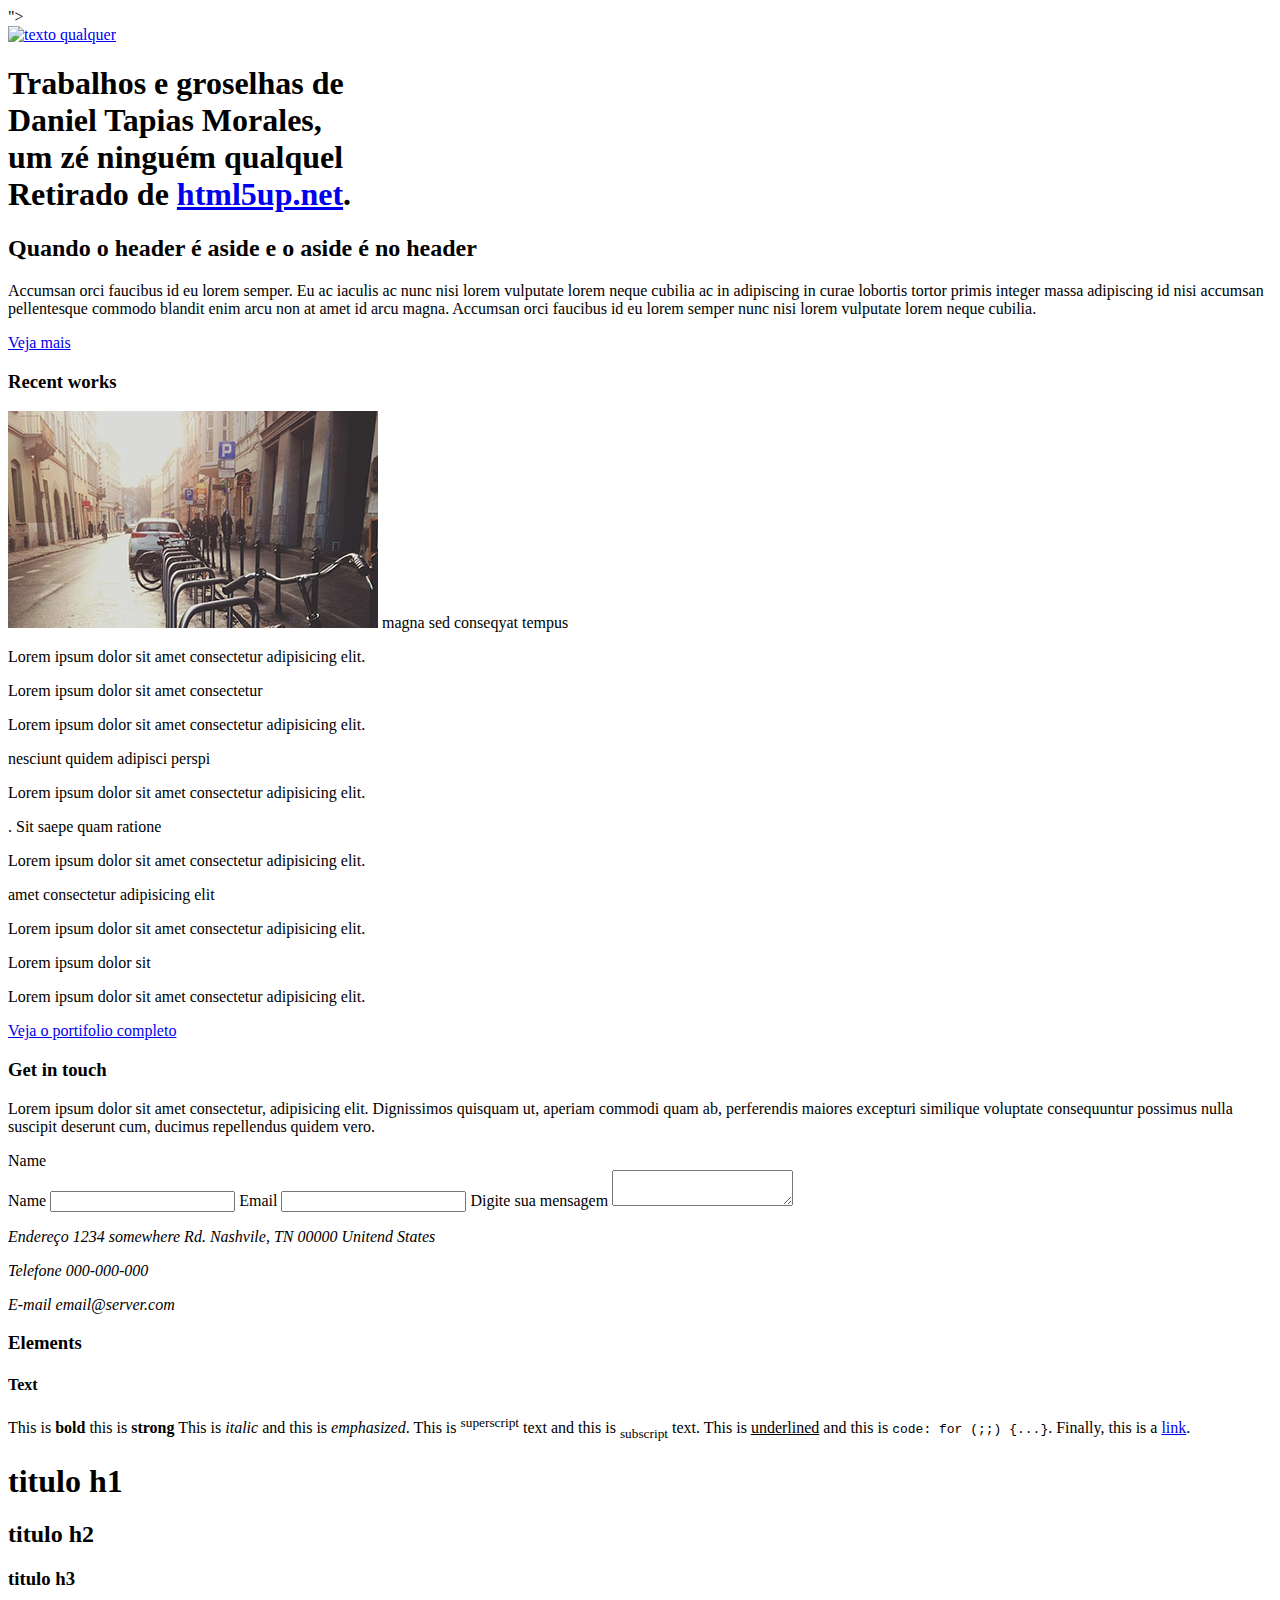
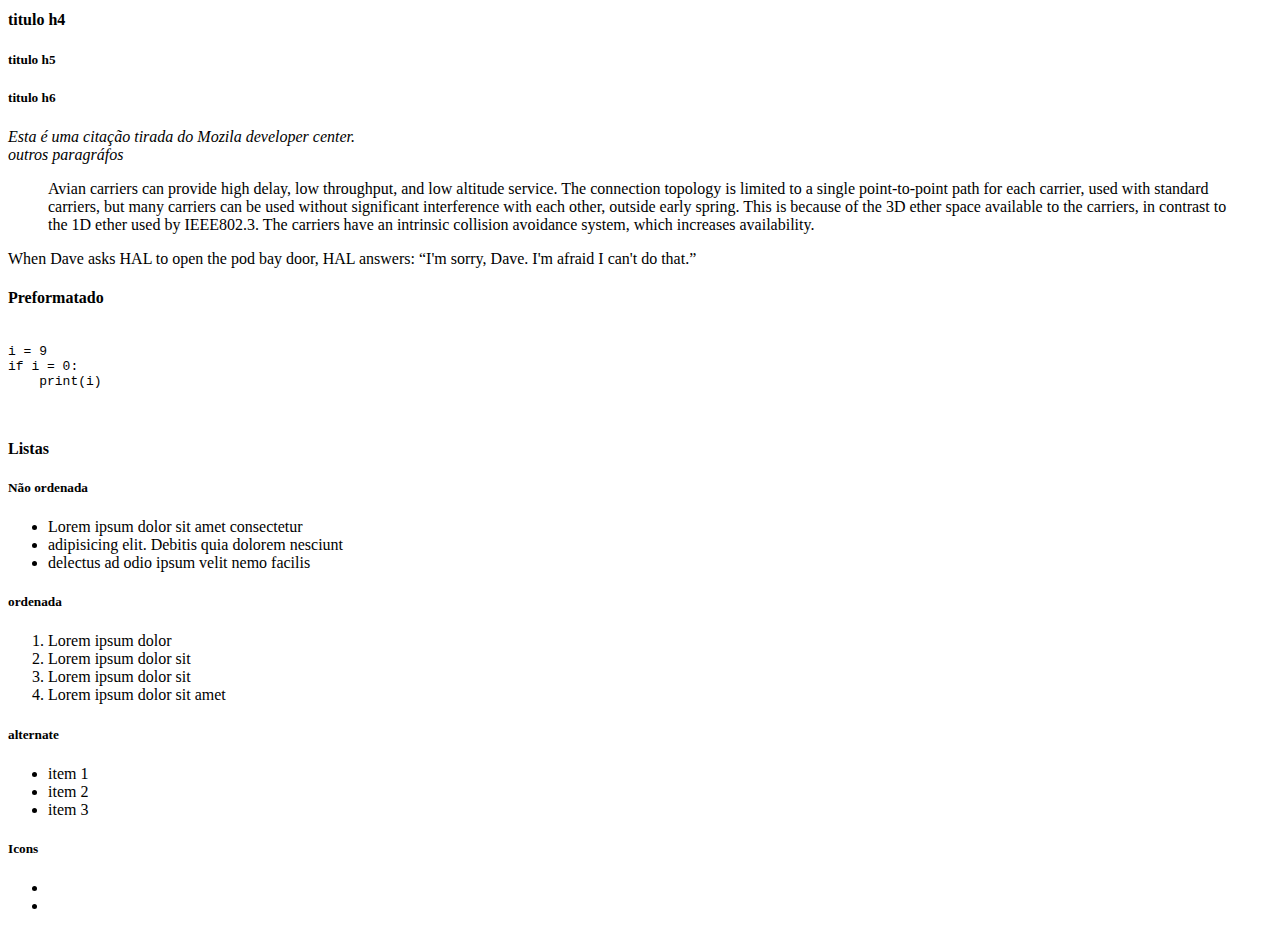
==== ProjetoStrata/index.html @ d5ec1f25 "✨ feat: Projeto Strata" ====
<!doctype html>
<!-- doctype informa ao agente de usuario a versão do html que deve ser renderizada-->
<html lang="pt-br">
    <head>
        <title> Projeto Strata </title>
        <meta charset="utf-8">
        <meta name="author" content="Daniel">
        <meta name="description" content="descrição bacanuda">
        <meta name="keywords" content="html5, tecnologia">
        
        <link rel="stylesheet" href="css/estilo.css">
        <link rel="stylesheet" href="https://cdnjs.cloudflare.com/ajax/libs/font-awesome/6.2.1/css/all.min.css" integrity="sha512-MV7K8+y+gLIBoVD59lQIYicR65iaqukzvf/nwasF0nqhPay5w/9lJmVM2hMDcnK1OnMGCdVK+iQrJ7lzPJQd1w==" crossorigin="anonymous" referrerpolicy="no-referrer" />">
    </head>
    <body>
        
        <header class="main-header">
            <a href="index.html" class="main-header-link">
                <img src="#" alt="texto qualquer">
            </a>
            <h1>
                Trabalhos e groselhas de <br>
                <strong>Daniel Tapias Morales</strong>,<br> 
                um zé ninguém qualquel<br>
                Retirado de <a href="http://html5up.net">html5up.net</a>.
            </h1>            
        </header>
        
        <main class=main-content>
            
            <section class="main-content-section">

                <h2>Quando o header é aside e o aside é no header</h2>
                <p>Accumsan orci faucibus id eu lorem semper. Eu ac iaculis ac nunc nisi lorem vulputate lorem neque cubilia ac in adipiscing in curae lobortis tortor primis integer massa adipiscing id nisi accumsan pellentesque commodo blandit enim arcu non at amet id arcu magna. Accumsan orci faucibus id eu lorem semper nunc nisi lorem vulputate lorem neque cubilia.</p>
                
                <a href="#" title="Veja mais" class="button-default">Veja mais</a>
                
            </section>

            <section class="main-content-section">

                <h3>Recent works</h3>
                <article class="card">
                    <a src="images/fulls/01.jpg" alt="">
                        <img src="images/thumbs/01.jpg" alt="">
                    </a>
                    <head>magna sed conseqyat tempus</head>
                    <p>Lorem ipsum dolor sit amet consectetur adipisicing elit.</p>
                </article>
                <article class="card">
                    <a src="images/fulls/02.jpg" alt="">
                        <a src="images/fulls/02.jpg" alt=""></a>
                    </a>
                    <head>Lorem ipsum dolor sit amet consectetur</head>
                    <p>Lorem ipsum dolor sit amet consectetur adipisicing elit.</p>
                </article>
                <article class="card">
                    <a src="images/fulls/03.jpg" alt="">
                        <a src="images/fulls/03.jpg" alt=""></a>
                    </a>
                    <head>nesciunt quidem adipisci perspi</head>
                    <p>Lorem ipsum dolor sit amet consectetur adipisicing elit.</p>
                </article>
                <article class="card">
                    <a src="images/fulls/04.jpg" alt="">
                        <a src="images/fulls/04.jpg" alt=""></a>
                    </a>
                    <head>. Sit saepe quam ratione </head>
                    <p>Lorem ipsum dolor sit amet consectetur adipisicing elit.</p>
                </article>
                <article class="card">
                    <a src="images/fulls/05.jpg" alt="">
                        <a src="images/fulls/05.jpg" alt=""></a>
                    </a>
                    <head>amet consectetur adipisicing elit</head>
                    <p>Lorem ipsum dolor sit amet consectetur adipisicing elit.</p>
                </article>
                <article class="card">
                    <a src="images/fulls/06.jpg" alt="">
                        <a src="images/fulls/06.jpg" alt=""></a>
                    </a>
                    <head>Lorem ipsum dolor sit</head>
                    <p>Lorem ipsum dolor sit amet consectetur adipisicing elit.</p>
                </article>

                <a href="#" title="Veja mais" class="button-default">Veja o portifolio completo</a>

            </section>
            <section class="main-content-section">
                <h3>Get in touch</h3>
                <p>Lorem ipsum dolor sit amet consectetur, adipisicing elit. 
                    Dignissimos quisquam ut, aperiam commodi quam ab, perferendis maiores 
                    excepturi similique voluptate consequuntur possimus nulla suscipit deserunt cum, 
                    ducimus repellendus quidem vero.
                </p>
                <form action="#" method="post">Name</form>
                <label for="name">Name</label>
                <input type="text" name="Nome" id="nome">

                <label for="email">Email</label>
                <input type="email" name="email" id="email">

                <label for="mensagem">Digite sua mensagem</label>
                <textarea name="mensagem" id="mensagem"></textarea>

                <address>
                    <p>
                        <span>Endereço</span>
                        1234 somewhere Rd. Nashvile, TN 00000 Unitend States
                    </p>
                    <p>
                        <span>Telefone</span>
                        000-000-000
                    </p>
                    <p>
                        <span>E-mail</span>
                        email@server.com
                    </p>
                </address>
            </section>
            
            <section class="main-content-section">
                <h3>Elements</h3>

                <h4>Text</h4>
                <p>This is <b>bold</b> this is <strong>strong</strong> This is <i>italic</i> and this is <em>emphasized</em>. 
                    This is <sup>superscript</sup> text and this is <sub>subscript</sub> text. This is <u>underlined</u> and this is <code>code: for (;;) {...}</code>. Finally, this is a <a href="#">link</a>.
                </p>
                
                <h1>titulo h1</h1>
                <h2>titulo h2</h2>
                <h3>titulo h3</h3>
                <h4>titulo h4</h4>
                <h5>titulo h5</h5>
                <h5>titulo h6</h5>
                <cite>Esta é uma citação tirada do Mozila developer center. <br>outros paragráfos</cite>

                <blockquote cite="https://datatracker.ietf.org/doc/html/rfc1149">
                    <p>
                      Avian carriers can provide high delay, low throughput, and low altitude
                      service. The connection topology is limited to a single point-to-point path
                      for each carrier, used with standard carriers, but many carriers can be used
                      without significant interference with each other, outside early spring.
                      This is because of the 3D ether space available to the carriers, in contrast
                      to the 1D ether used by IEEE802.3. The carriers have an intrinsic collision
                      avoidance system, which increases availability.
                    </p>
                </blockquote>

                <p>When Dave asks HAL to open the pod bay door, HAL answers: <q cite="https://www.imdb.com/title/tt0062622/quotes/qt0396921">I'm sorry, Dave. I'm afraid I can't do that.</q></p>
                <h4>Preformatado</h4>
                <pre>
                    <code>
i = 9
if i = 0:
    print(i)
                    </code>
                </pre>
                <h4>Listas</h4>
                <h5>Não ordenada</h5>
                <ul>
                    <li>Lorem ipsum dolor sit amet consectetur</li>
                    <li>adipisicing elit. Debitis quia dolorem nesciunt</li>
                    <li>delectus ad odio ipsum velit nemo facilis</li>
                </ul>
                <h5>ordenada</h5>
                <ol>
                    <li>Lorem ipsum dolor</li>
                    <li>Lorem ipsum dolor sit</li>
                    <li>Lorem ipsum dolor sit</li>
                    <li>Lorem ipsum dolor sit amet</li>
                </ol>
                <h5>alternate</h5>
                <ul class="ul-alternate">
                    <li>item 1</li>
                    <li>item 2</li>
                    <li>item 3</li>
                </ul>
                <h5>Icons</h5>
                <ul>
                    <li><i class="fa-brands fa-twitter"></i></li>
                    <li><i class="fa-brands fa-square-facebook"></i></li>
                </ul>

            </section>
        </main>
        <footer class="main-footer"></footer>
        
    </body>
</html>
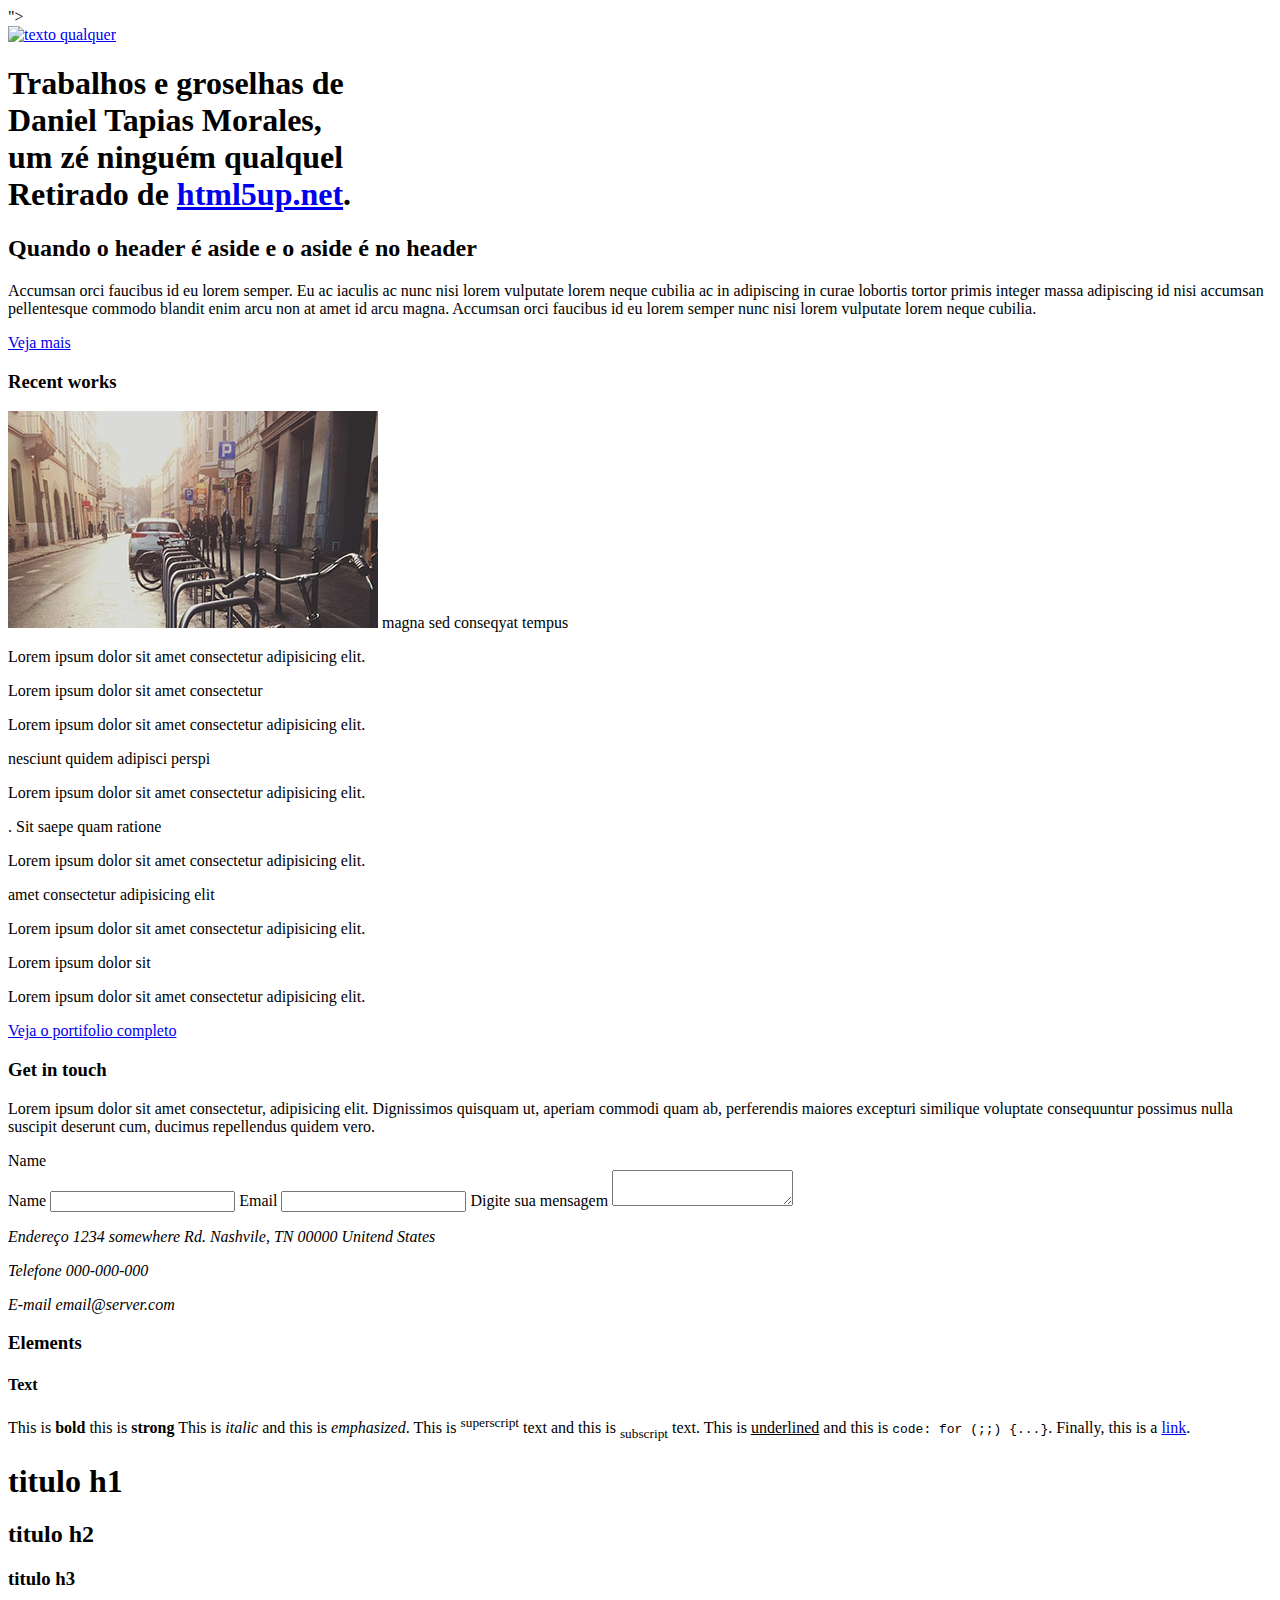
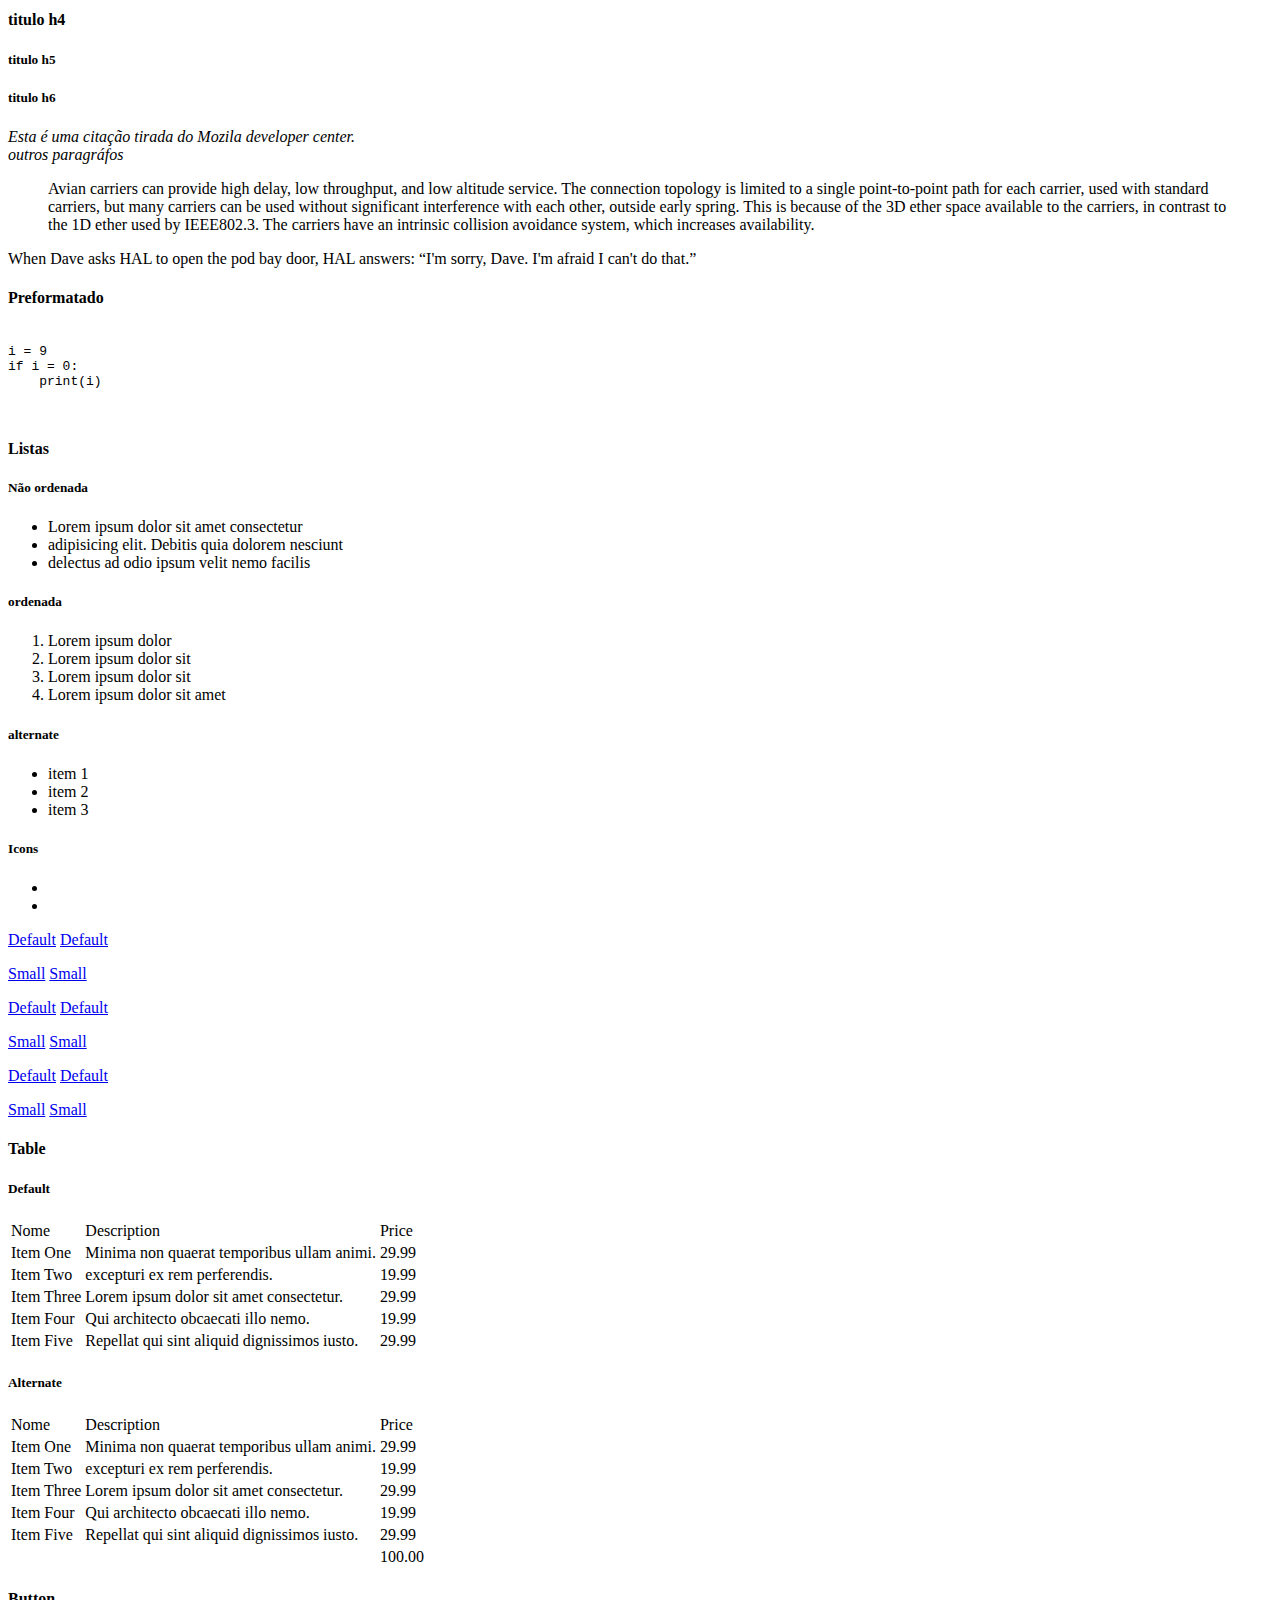
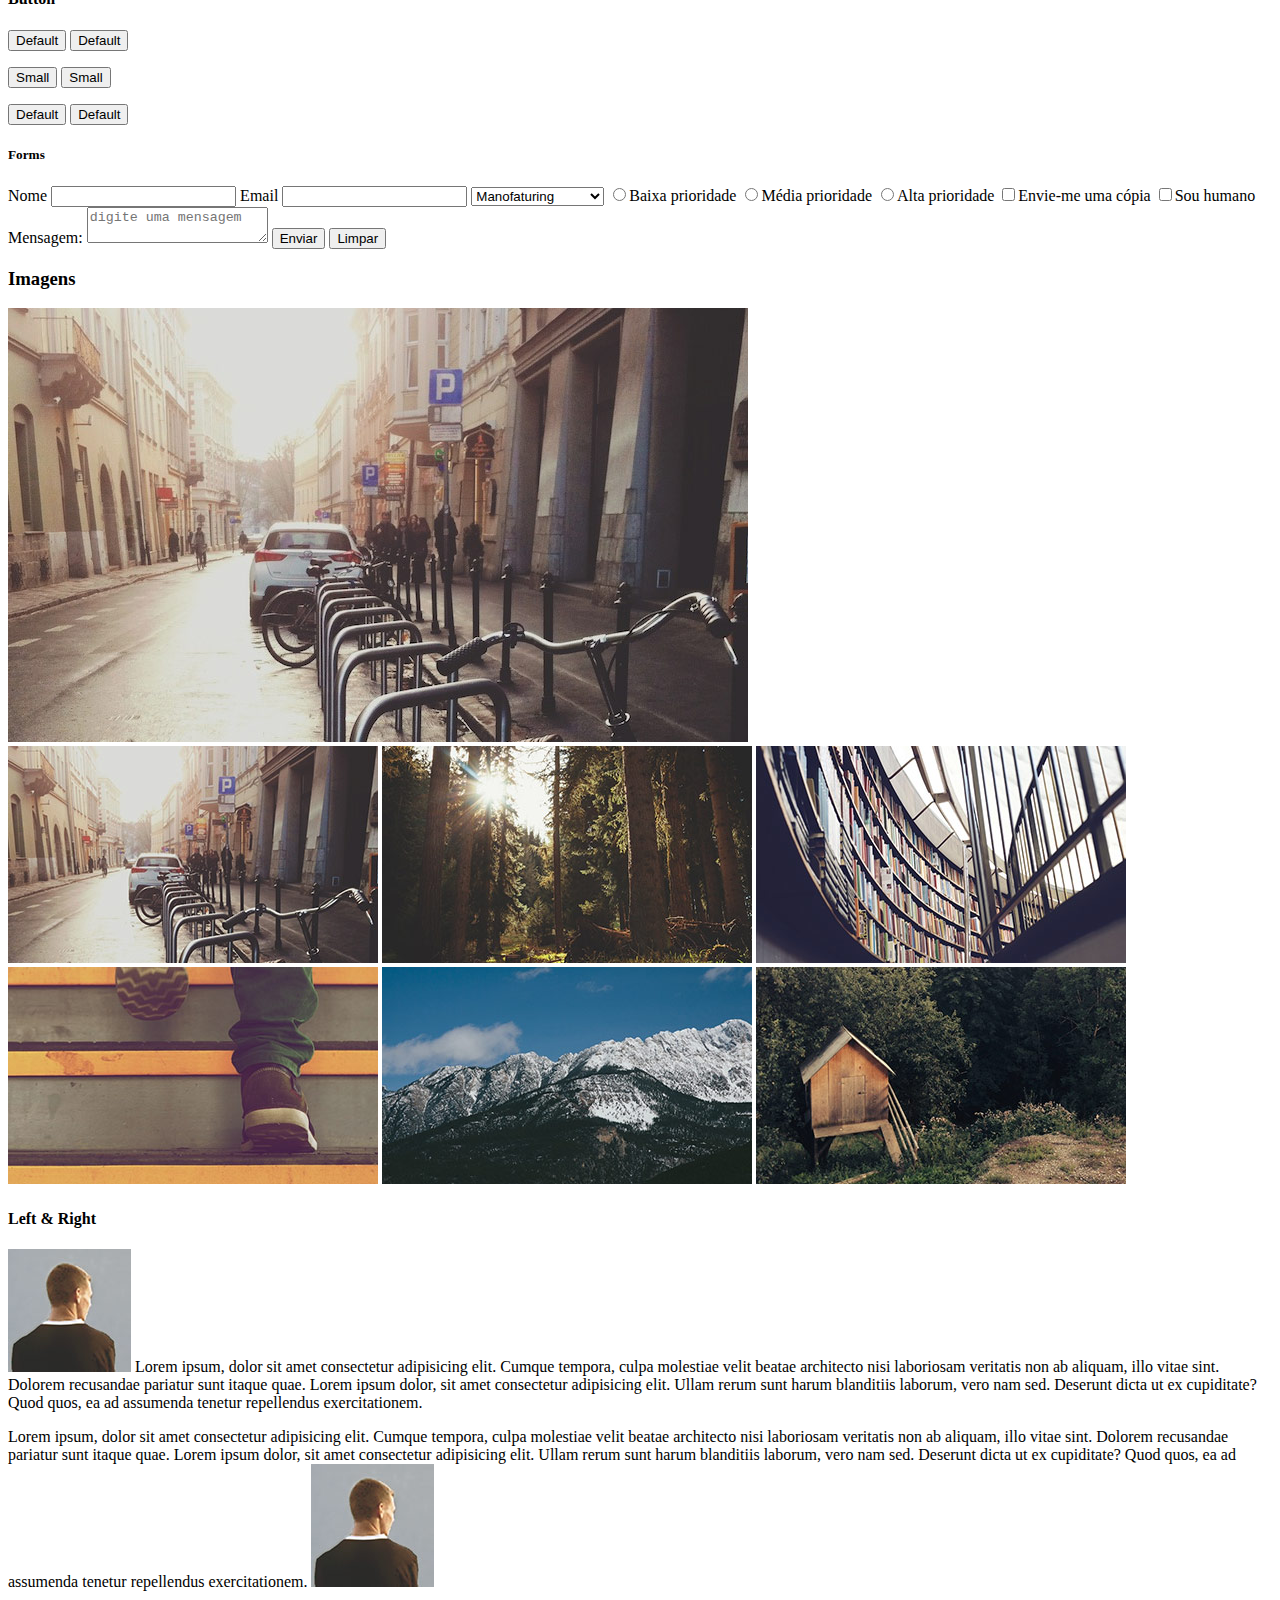
==== commit 2f6bbe39: "✨ feat: Html" ====
--- a/ProjetoStrata/index.html
+++ b/ProjetoStrata/index.html
@@ -181,6 +181,176 @@
                     <li><i class="fa-brands fa-square-facebook"></i></li>
                 </ul>
 
+                <p>
+                    <a href="#" class="button-default">Default</a>
+                    <a href="#" class="button-default button-default-stroke">Default</a>
+                </p>
+                <p>
+                    <a href="#" class="button-default button-default-small">Small</a>
+                    <a href="#" class="button-default button-default-stroke button-default-small">Small</a>
+                </p>
+                <p>
+                    <a href="#" class="button-default">Default</a>
+                    <a href="#" class="button-default button-default-stroke">Default</a>
+                </p>
+                <p>
+                    <a href="#" class="button-default button-default-small">Small</a>
+                    <a href="#" class="button-default button-default-stroke button-default-small">Small</a>
+                </p>
+                <p>
+                    <a href="#" class="button-default button-default-full">Default</a>
+                    <a href="#" class="button-default button-default-full button-default-stroke">Default</a>
+                </p>
+                <p>
+                    <a href="#" class="button-default button-default-small button-default-full">Small</a>
+                    <a href="#" class="button-default button-default-stroke button-default-small button-default-full">Small</a>
+                </p>
+                <h4>Table</h4>
+                <h5>Default</h5>
+                <table class="table">
+                    <thead>
+                        <tr>
+                            <td>Nome</td>
+                            <td>Description</td>
+                            <td>Price</td>
+                        </tr>
+                    </thead>
+                    <tbody>
+                        <tr>
+                            <td>Item One</td>
+                            <td>Minima non quaerat temporibus ullam animi.</td>
+                            <td>29.99</td>
+                        </tr>
+                        <tr>
+                            <td>Item Two</td>
+                            <td>excepturi ex rem perferendis.</td>
+                            <td>19.99</td>
+                        </tr>
+                        <tr>
+                            <td>Item Three</td>
+                            <td>Lorem ipsum dolor sit amet consectetur.</td>
+                            <td>29.99</td>
+                        </tr>
+                        <tr>
+                            <td>Item Four</td>
+                            <td>Qui architecto obcaecati illo nemo.</td>
+                            <td>19.99</td>
+                        </tr>
+                        <tr>
+                            <td>Item Five</td>
+                            <td>Repellat qui sint aliquid dignissimos iusto.</td>
+                            <td>29.99</td>
+                        </tr>
+                    </tbody>
+                </table>
+                <h5>Alternate</h5>
+                <table class="table-alternate">
+                    <thead>
+                        <tr>
+                            <td>Nome</td>
+                            <td>Description</td>
+                            <td>Price</td>
+                        </tr>
+                    </thead>
+                    <tbody>
+                        <tr>
+                            <td>Item One</td>
+                            <td>Minima non quaerat temporibus ullam animi.</td>
+                            <td>29.99</td>
+                        </tr>
+                        <tr>
+                            <td>Item Two</td>
+                            <td>excepturi ex rem perferendis.</td>
+                            <td>19.99</td>
+                        </tr>
+                        <tr>
+                            <td>Item Three</td>
+                            <td>Lorem ipsum dolor sit amet consectetur.</td>
+                            <td>29.99</td>
+                        </tr>
+                        <tr>
+                            <td>Item Four</td>
+                            <td>Qui architecto obcaecati illo nemo.</td>
+                            <td>19.99</td>
+                        </tr>
+                        <tr>
+                            <td>Item Five</td>
+                            <td>Repellat qui sint aliquid dignissimos iusto.</td>
+                            <td>29.99</td>
+                        </tr>
+                    </tbody>
+                    <tfoot>
+                        <tr>
+                            <td colspan="2"></td>
+                            <td>100.00</td>
+                        </tr>
+                    </tfoot>
+                </table>
+                <h4>Button</h4>
+                <p>
+                    <button class="button-default button-default-full">Default</button>
+                    <button class="button-default button-default-full button-default-stroke">Default</button>
+                </p>
+                <p>
+                    <button class="button-default button-default-small button-default-full">Small</button>
+                    <button class="button-default button-default-stroke button-default-small button-default-full">Small</button>
+                </p>
+                <p>
+                    <button class="button-default">Default</button>
+                    <button class="button-default button-default-stroke">Default</button>
+                </p>
+                <h5>Forms</h5>
+                <form action="post">
+                    <label for="name">Nome</label>
+                    <input type="name">
+                    <label for="email">Email</label>
+                    <input type="email">
+                    
+                    <select>
+                        <option value="0">Manofaturing</option>
+                        <option value="1">Shipping</option>
+                        <option value="2">Administration</option>
+                        <option value="3">Human Resourses</option>
+                    </select>
+
+                    <label><input type="radio" value="baixa" name="prioridade">Baixa prioridade</label>
+                    <label><input type="radio" value="media" name="prioridade">Média prioridade</label>
+                    <label><input type="radio" value="Alta" name="prioridade">Alta prioridade</label>
+                    <label><input type="checkbox" name="copy" value="1">Envie-me uma cópia</label>
+                    <label><input type="checkbox" name="human" value="1">Sou humano</label>
+
+                    <label for="msg">Mensagem:</label>
+                    <textarea placeholder="digite uma mensagem" id="mensagem"></textarea>
+                    <input type="submit" class="button-default" value="Enviar">
+                    <input type="reset" class="button-default-stroke" value="Limpar">
+
+                </form>
+            </section>
+            <section class="main-content-selection">
+                <h3>Imagens</h3>
+                <div class="gallery-img">
+                    <img src="assets/images/fulls/01.jpg" alt="">
+                </div>
+                <div class="gallery-thumb">
+                    <img src="assets/images/thumbs/01.jpg" alt="">
+                    <img src="assets/images/thumbs/02.jpg" alt="">
+                    <img src="assets/images/thumbs/03.jpg" alt="">
+                    <img src="assets/images/thumbs/04.jpg" alt="">
+                    <img src="assets/images/thumbs/05.jpg" alt="">
+                    <img src="assets/images/thumbs/06.jpg" alt="">
+                    <img src="assets/images/thumbs/07.jpg" alt="">
+                    <img src="assets/images/thumbs/08.jpg" alt="">
+                    <img src="assets/images/thumbs/09.jpg" alt="">
+
+                </div>
+                <h4>Left &amp; Right</h4>
+                <p>
+                    <img class="img-left" src="assets/images/avatar.jpg" alt="">
+                    Lorem ipsum, dolor sit amet consectetur adipisicing elit. Cumque tempora, culpa molestiae velit beatae architecto nisi laboriosam veritatis non ab aliquam, illo vitae sint. Dolorem recusandae pariatur sunt itaque quae. Lorem ipsum dolor, sit amet consectetur adipisicing elit. Ullam rerum sunt harum blanditiis laborum, vero nam sed. Deserunt dicta ut ex cupiditate? Quod quos, ea ad assumenda tenetur repellendus exercitationem.</p>
+                <p> Lorem ipsum, dolor sit amet consectetur adipisicing elit. Cumque tempora, culpa molestiae velit beatae architecto nisi laboriosam veritatis non ab aliquam, illo vitae sint. Dolorem recusandae pariatur sunt itaque quae. Lorem ipsum dolor, sit amet consectetur adipisicing elit. Ullam rerum sunt harum blanditiis laborum, vero nam sed. Deserunt dicta ut ex cupiditate? Quod quos, ea ad assumenda tenetur repellendus exercitationem.
+                    <img class="img-right" src="assets/images/avatar.jpg" alt="">
+                </p>
+                
             </section>
         </main>
         <footer class="main-footer"></footer>
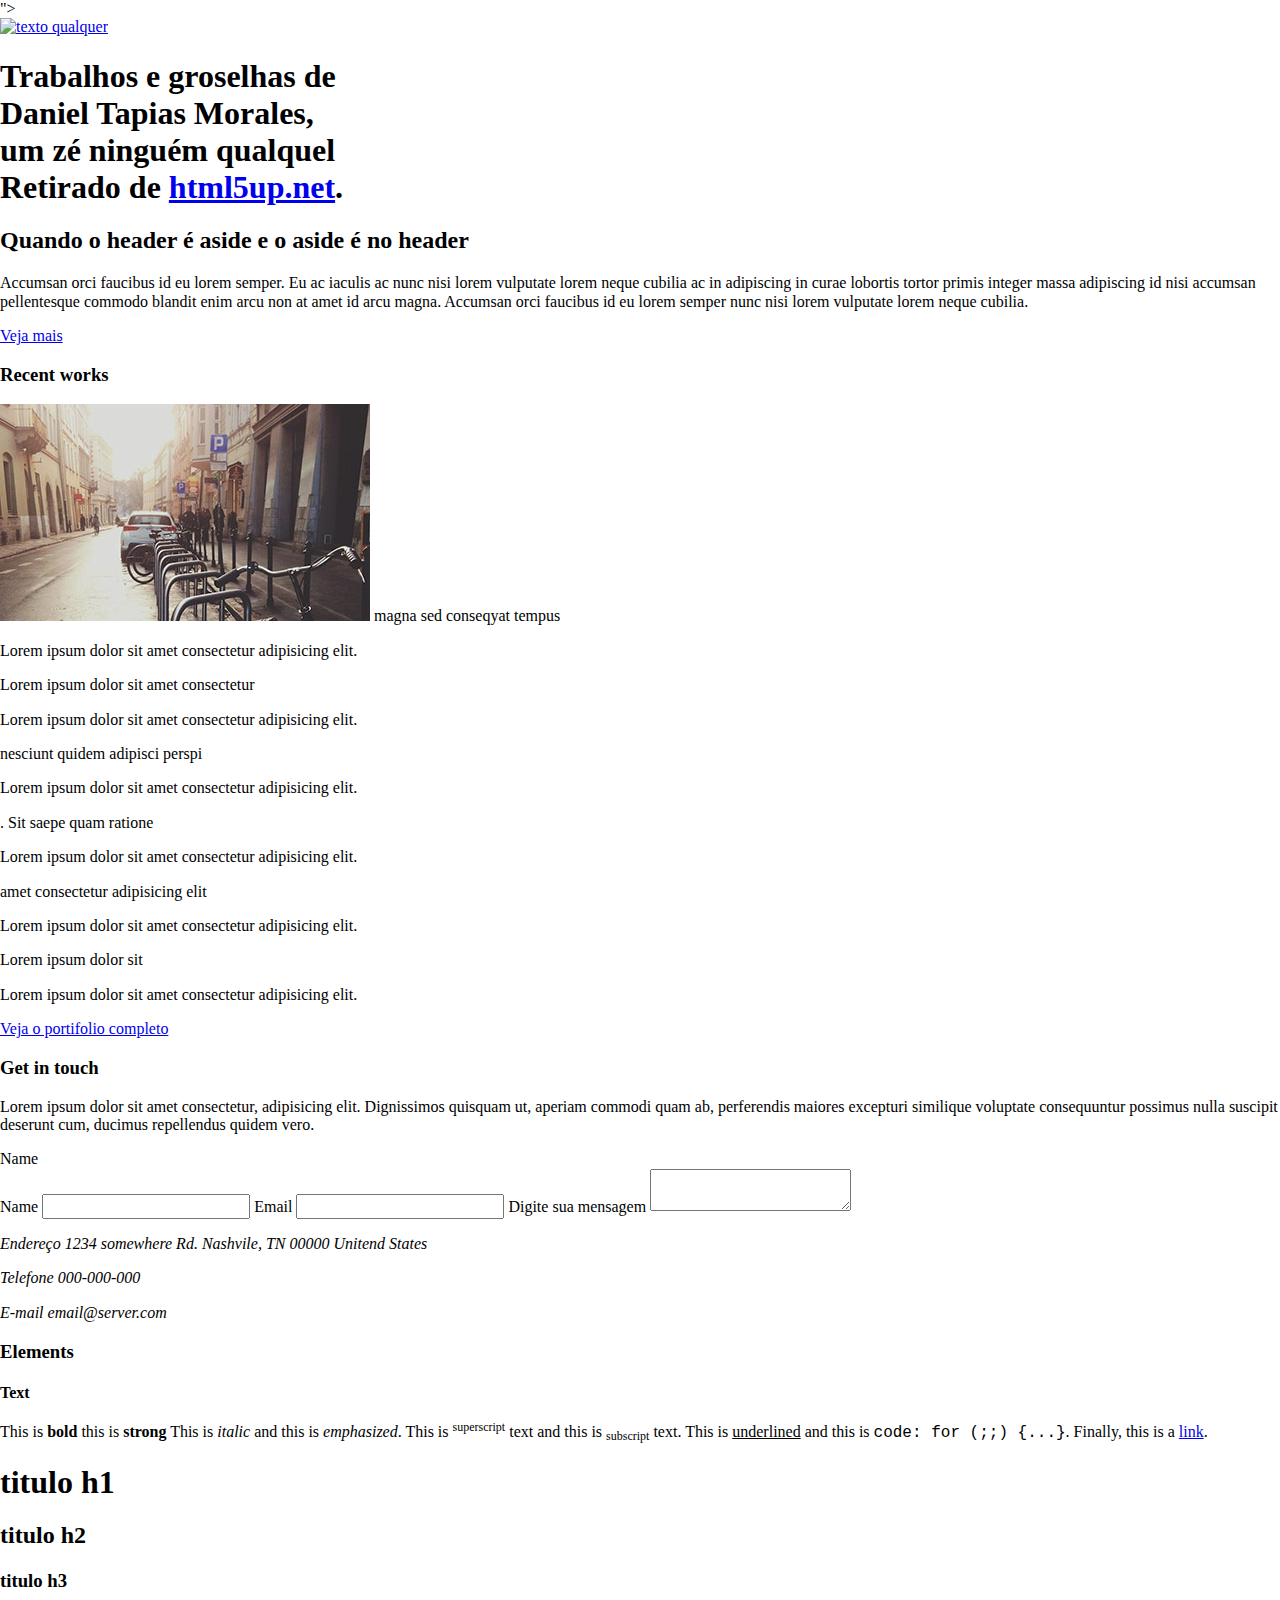
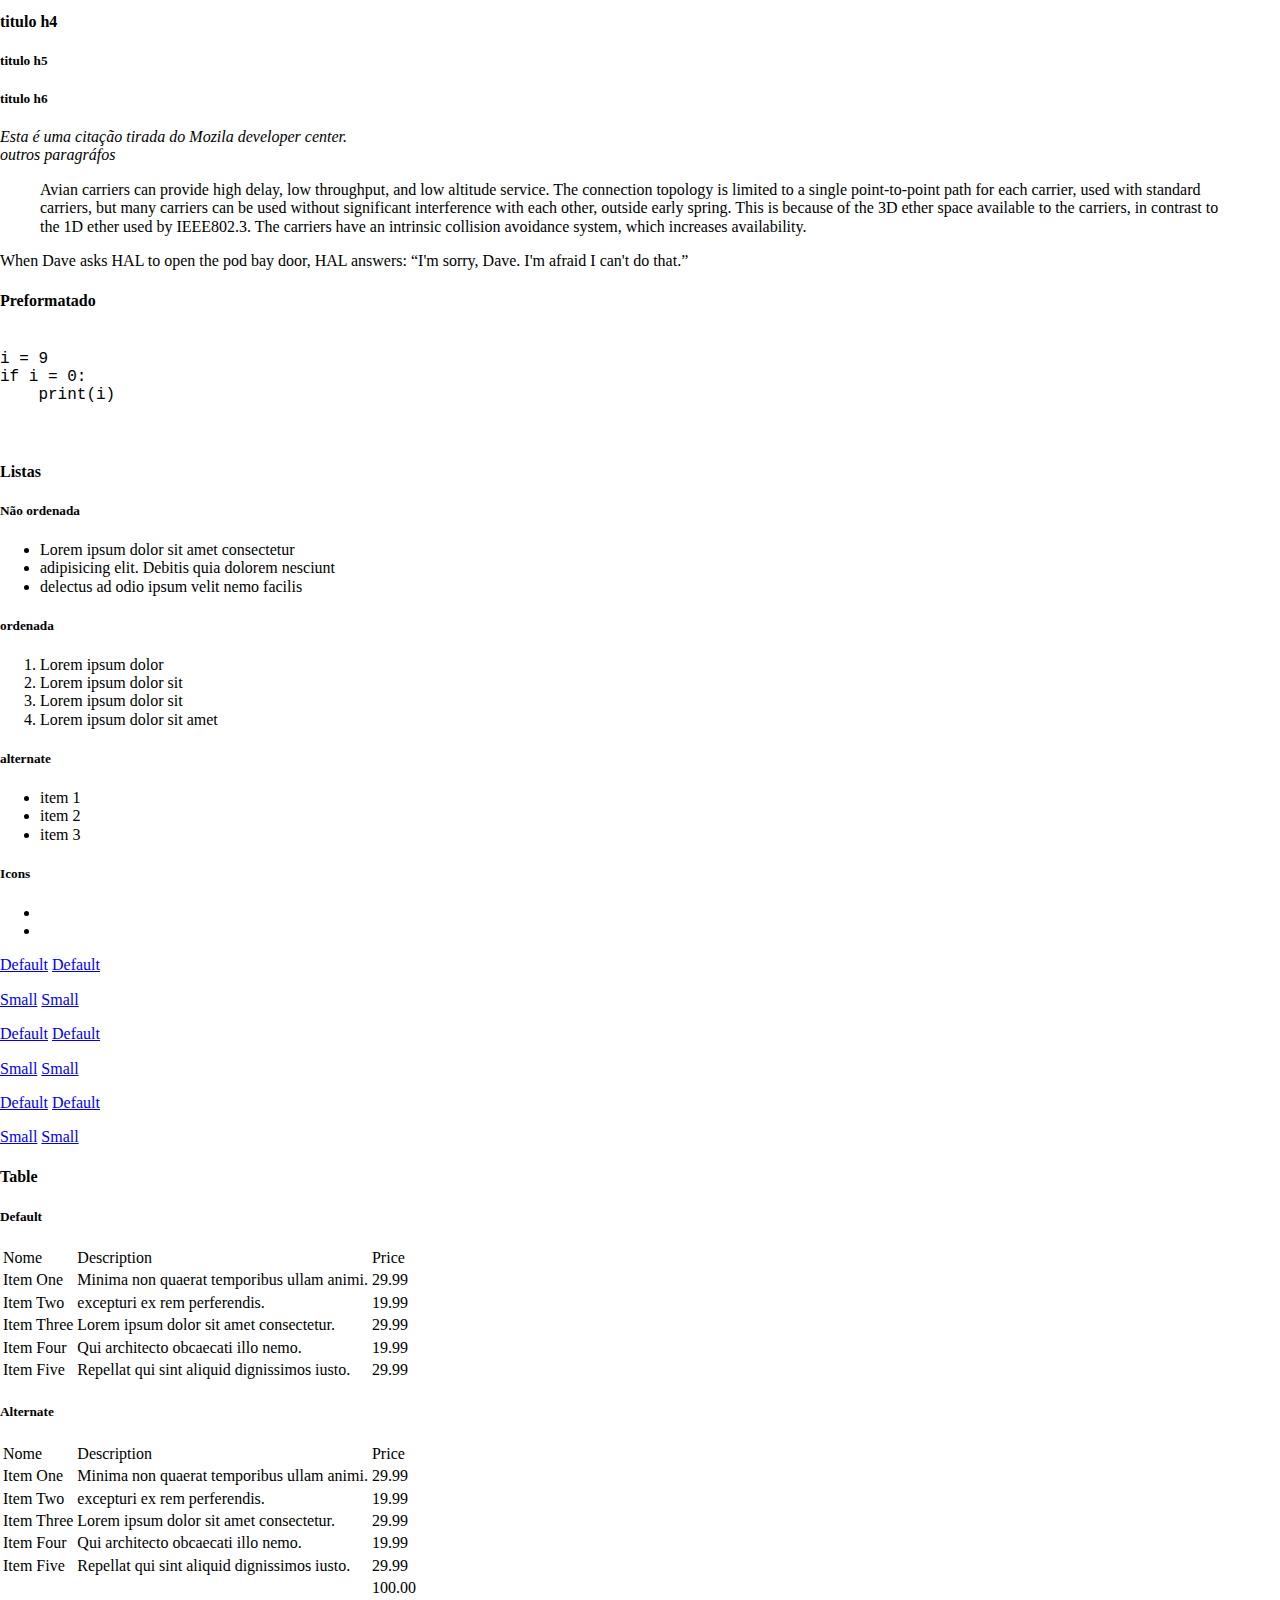
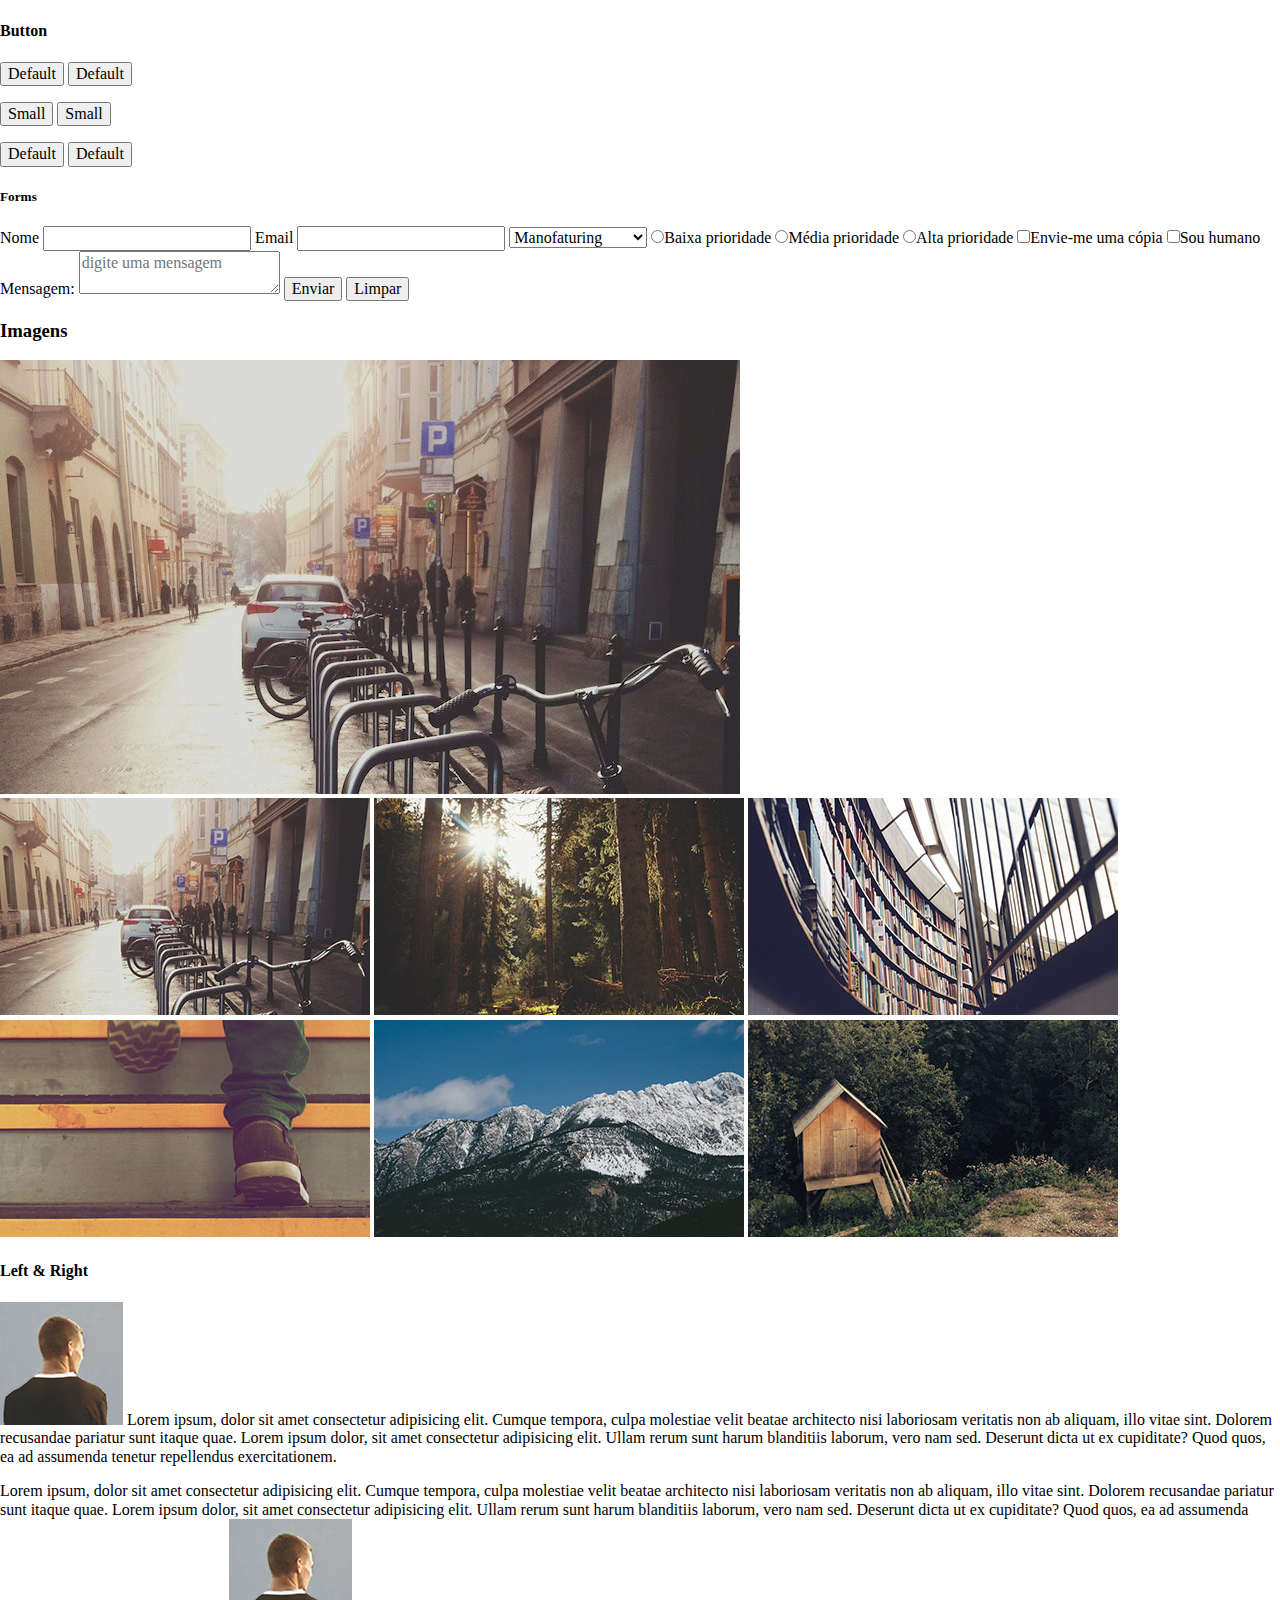
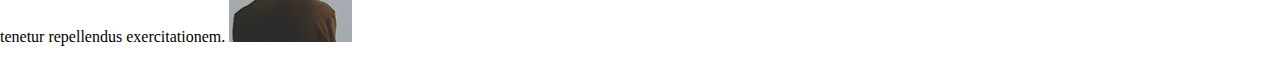
==== commit ce3362a2: "💄 feat: Normalizando formatação padrão entre navegadores" ====
--- a/ProjetoStrata/index.html
+++ b/ProjetoStrata/index.html
@@ -7,7 +7,7 @@
         <meta name="author" content="Daniel">
         <meta name="description" content="descrição bacanuda">
         <meta name="keywords" content="html5, tecnologia">
-        
+        <link rel="stylesheet" href="assets/css/normalize.css">
         <link rel="stylesheet" href="css/estilo.css">
         <link rel="stylesheet" href="https://cdnjs.cloudflare.com/ajax/libs/font-awesome/6.2.1/css/all.min.css" integrity="sha512-MV7K8+y+gLIBoVD59lQIYicR65iaqukzvf/nwasF0nqhPay5w/9lJmVM2hMDcnK1OnMGCdVK+iQrJ7lzPJQd1w==" crossorigin="anonymous" referrerpolicy="no-referrer" />">
     </head>
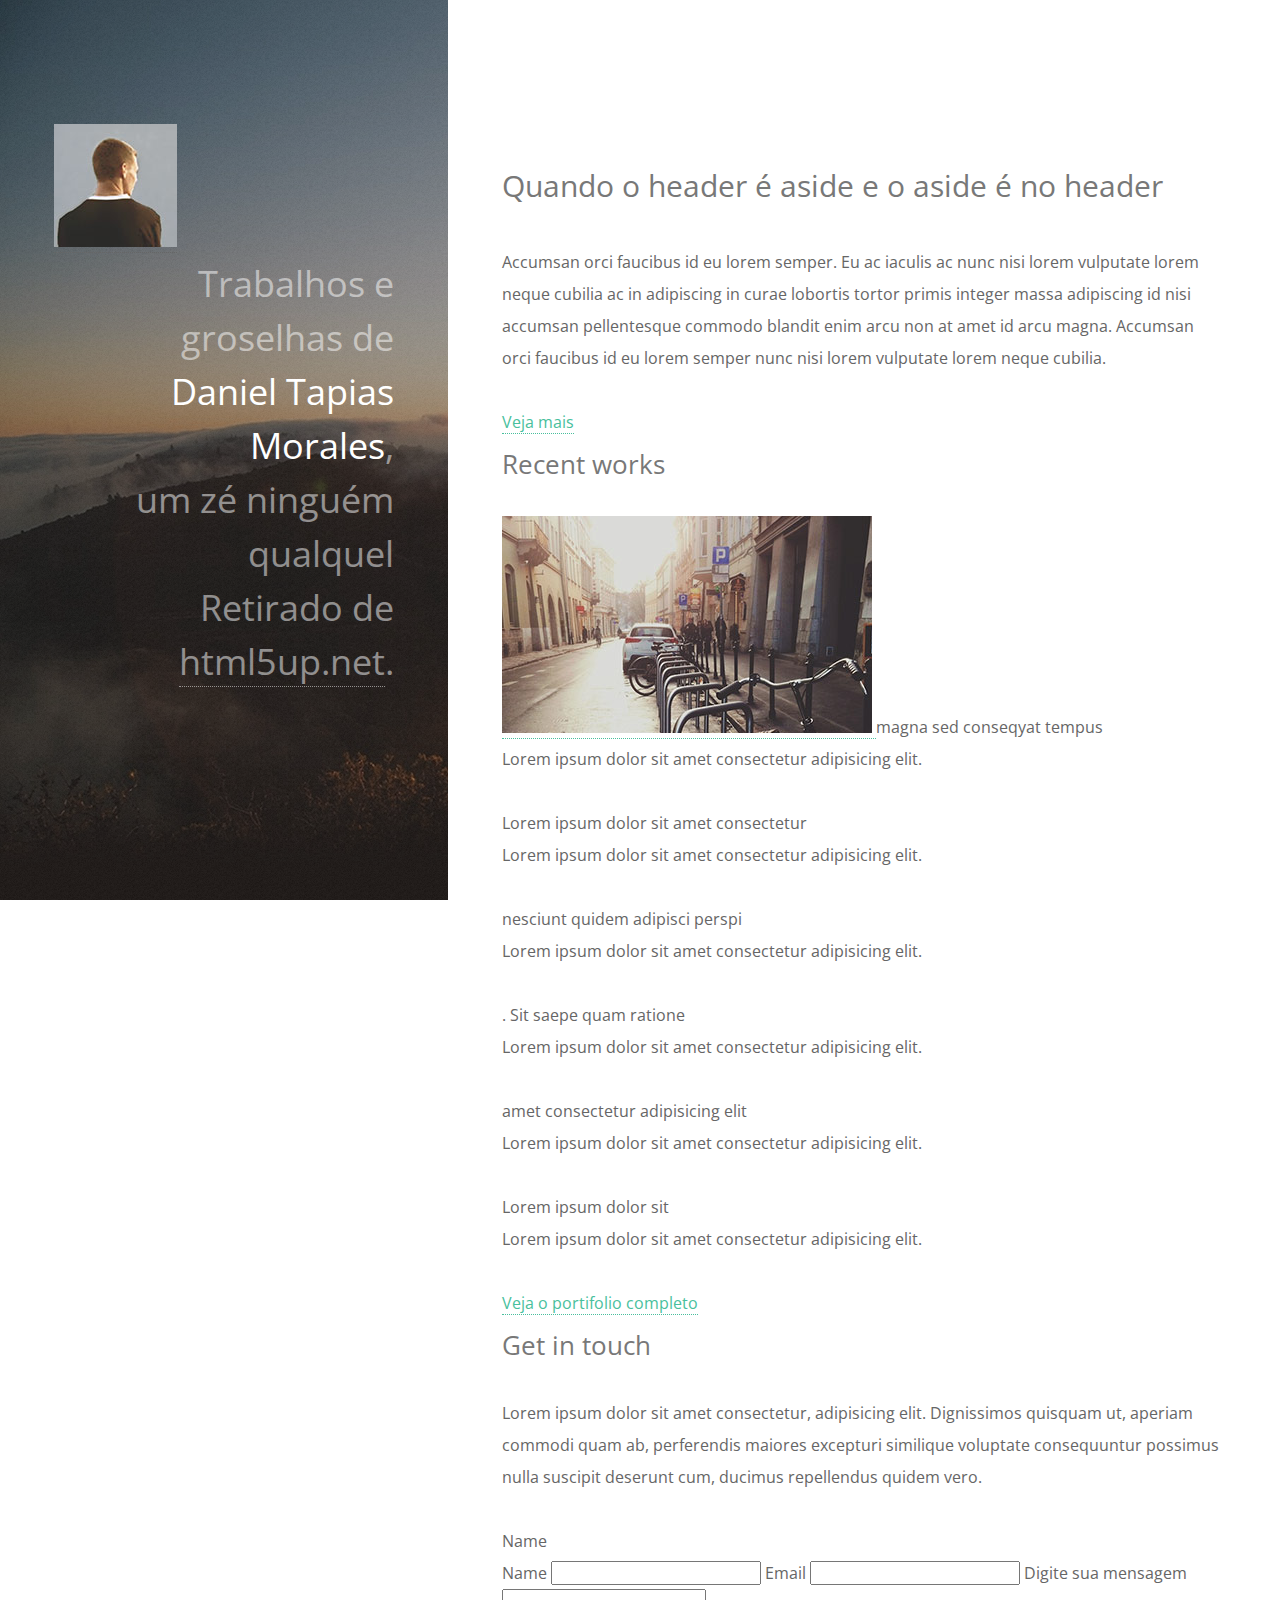
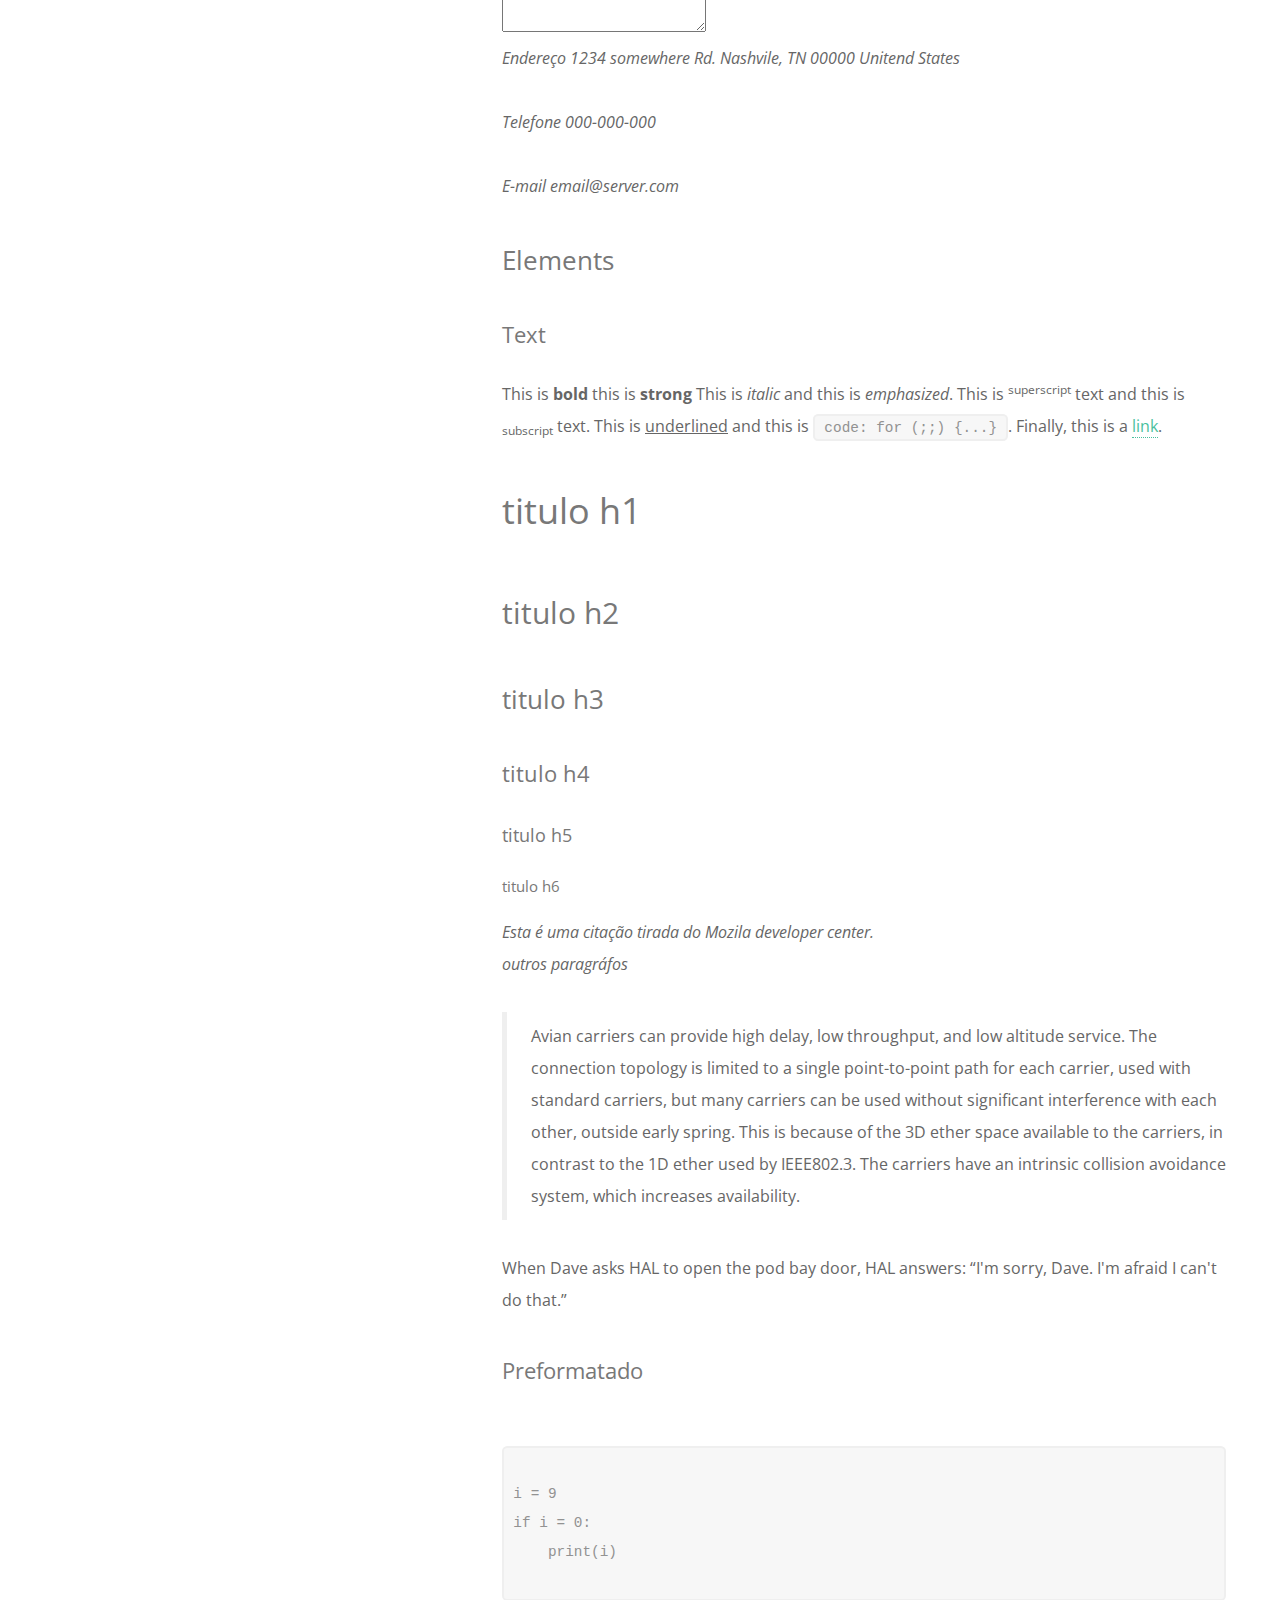
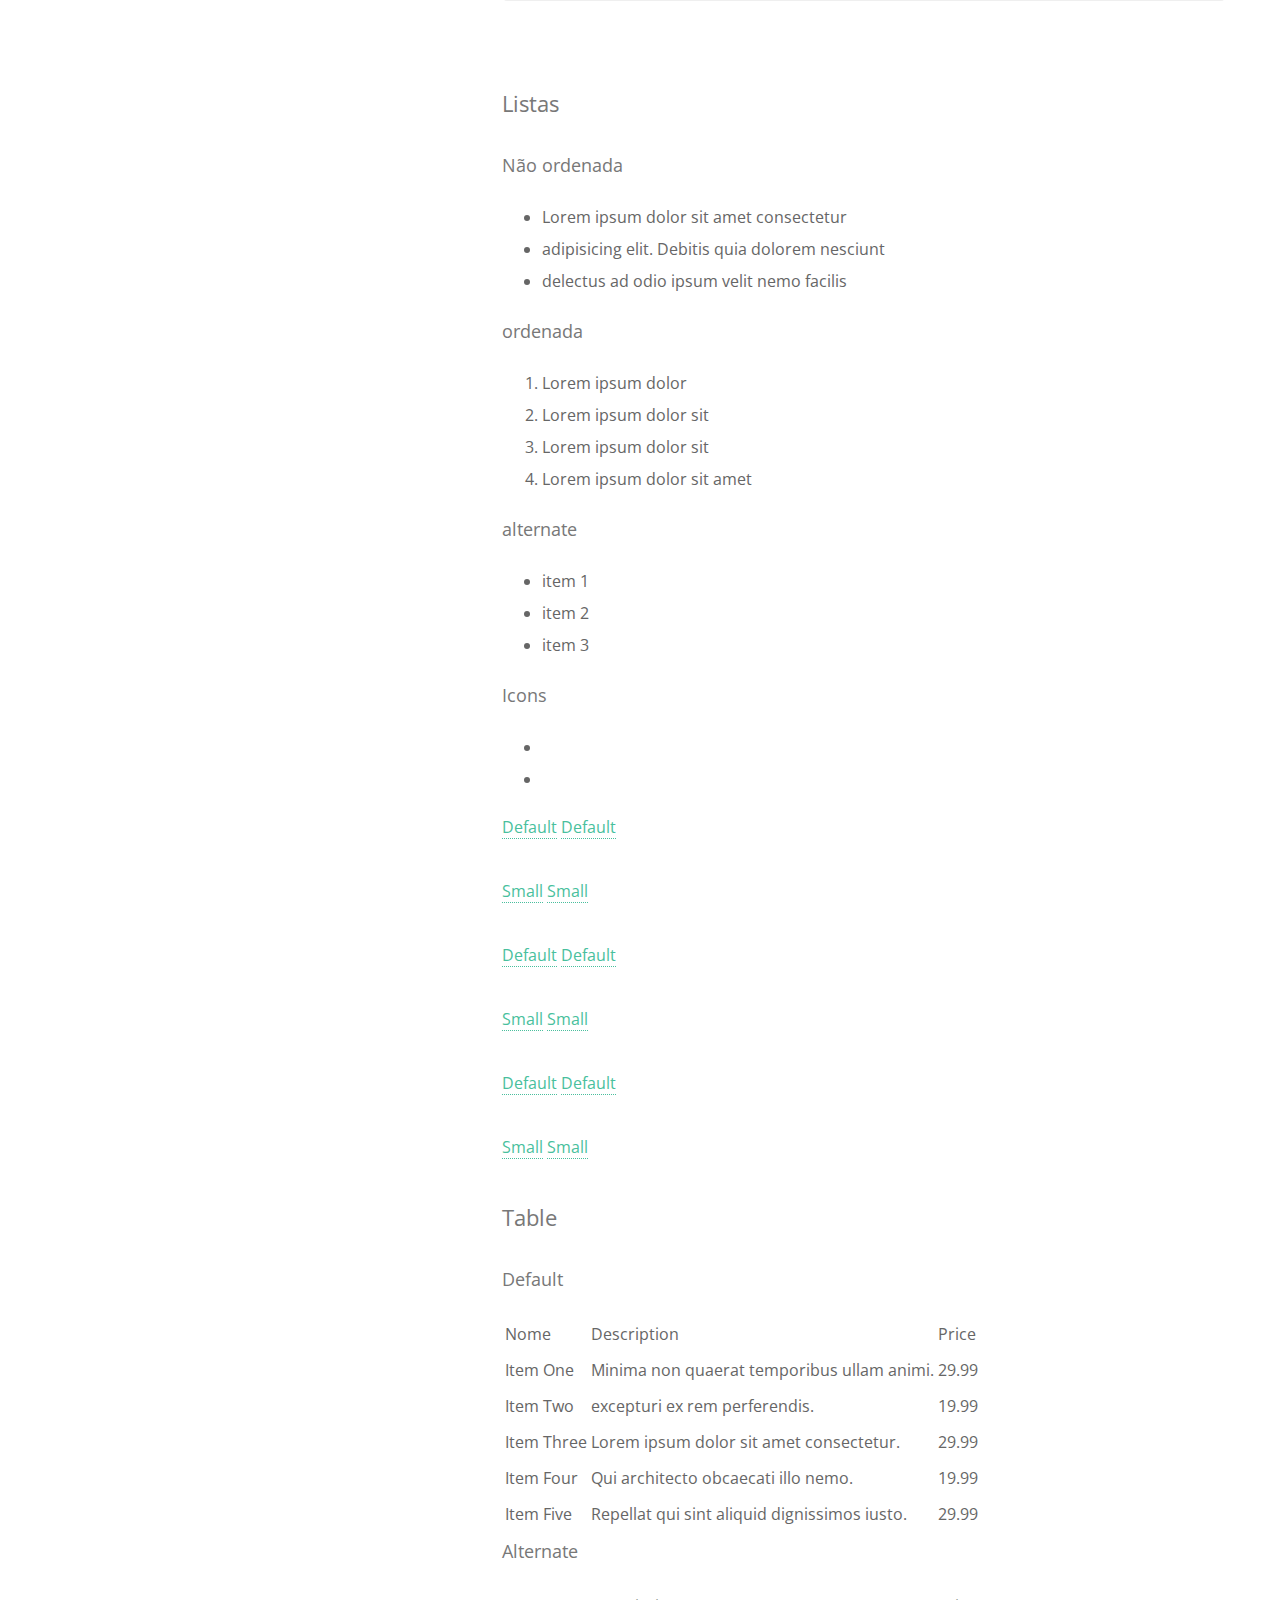
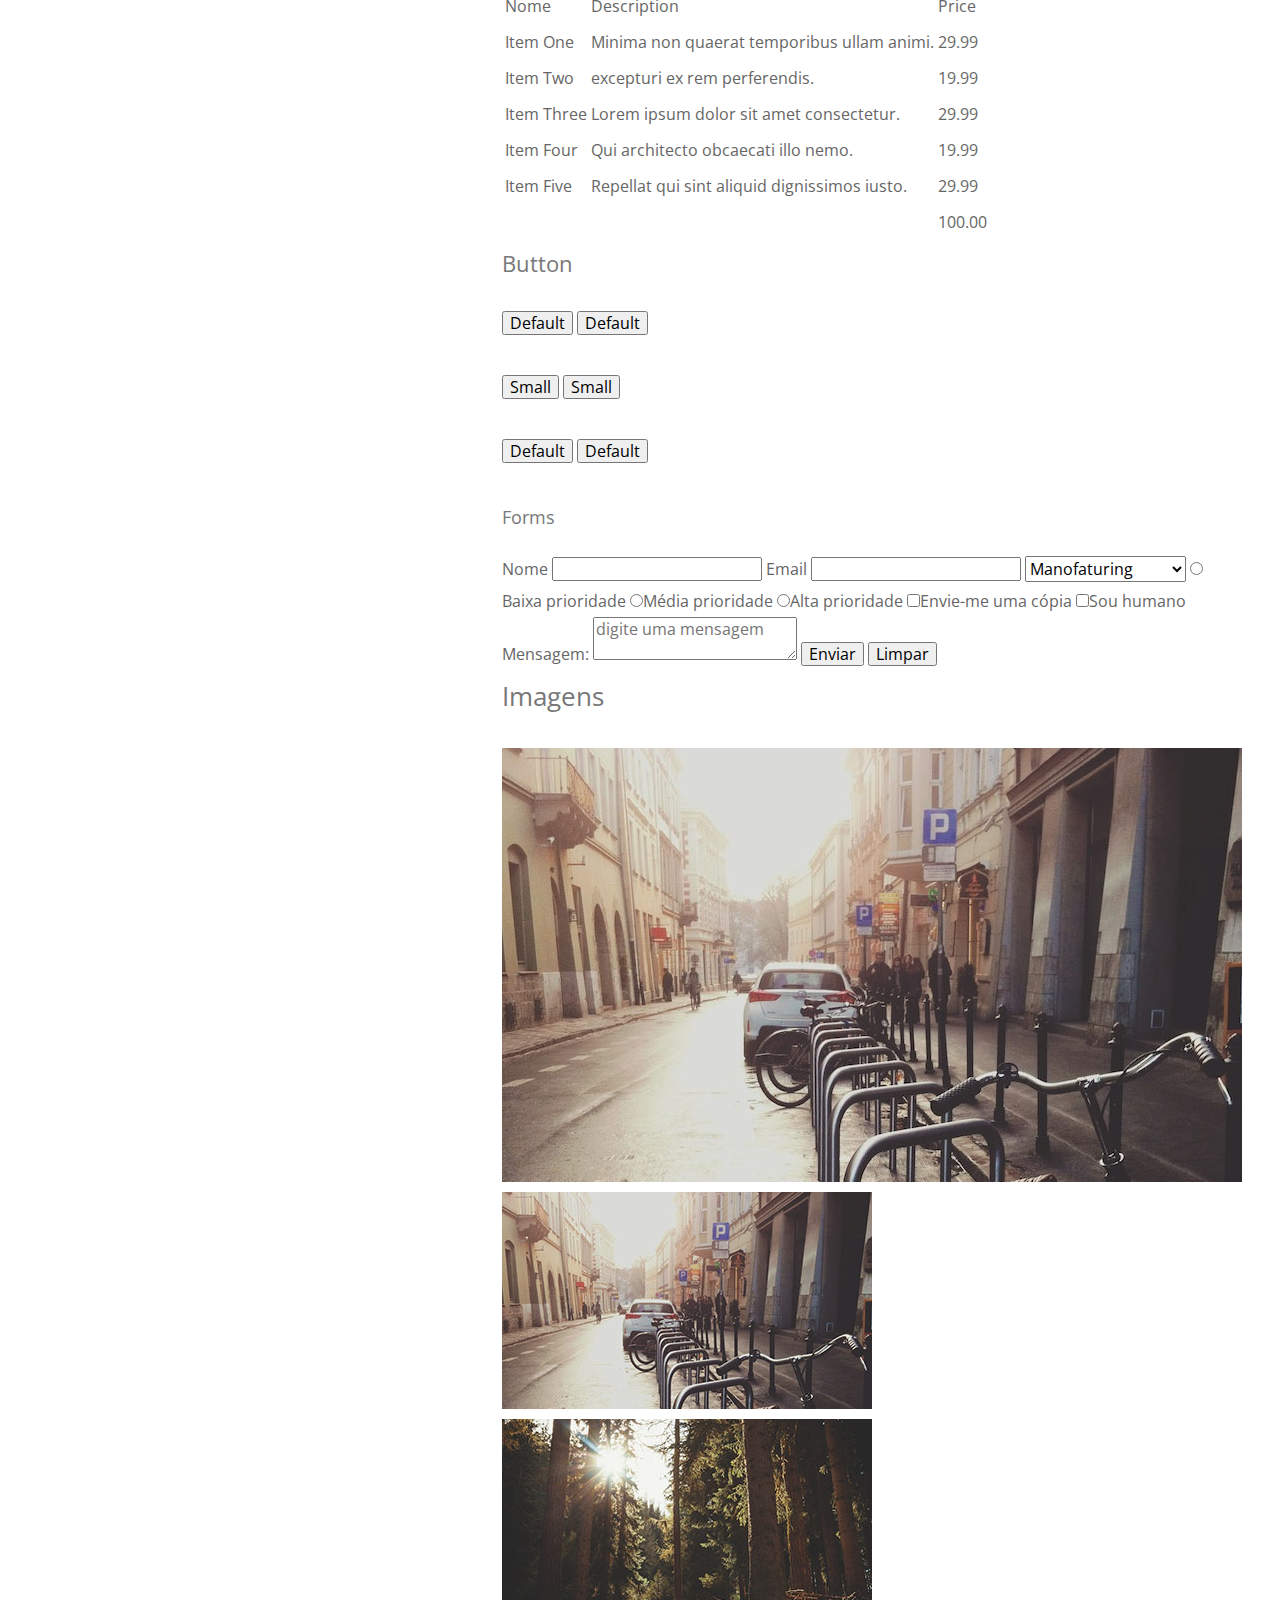
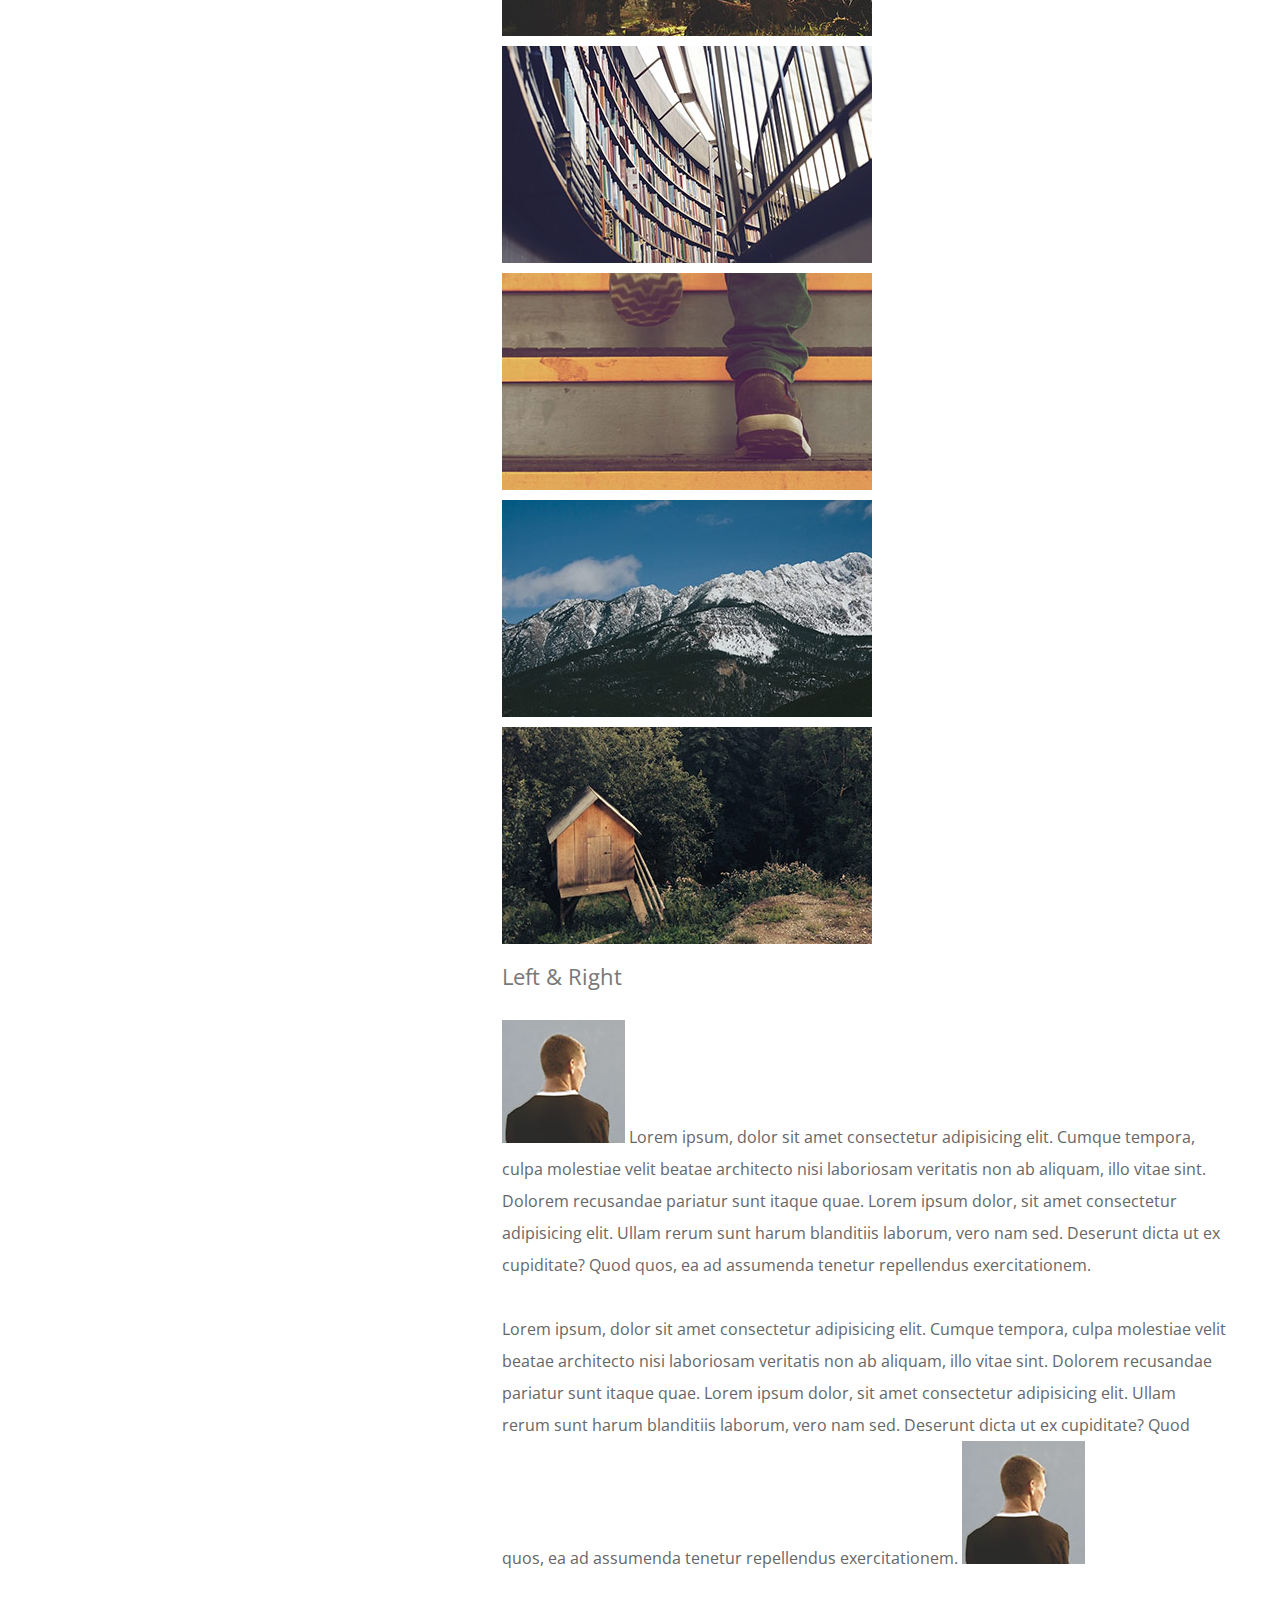
==== commit 57e1c11d: "💄 feat: Estilizaçao CSS do header" ====
--- a/ProjetoStrata/index.html
+++ b/ProjetoStrata/index.html
@@ -8,20 +8,25 @@
         <meta name="description" content="descrição bacanuda">
         <meta name="keywords" content="html5, tecnologia">
         <link rel="stylesheet" href="assets/css/normalize.css">
-        <link rel="stylesheet" href="css/estilo.css">
+
+        <link rel="preconnect" href="https://fonts.googleapis.com">
+        <link rel="preconnect" href="https://fonts.gstatic.com" crossorigin>
+        <link href="https://fonts.googleapis.com/css2?family=Open+Sans&display=swap" rel="stylesheet">
+
+        <link rel="stylesheet" href="assets/css/estilo.css">
         <link rel="stylesheet" href="https://cdnjs.cloudflare.com/ajax/libs/font-awesome/6.2.1/css/all.min.css" integrity="sha512-MV7K8+y+gLIBoVD59lQIYicR65iaqukzvf/nwasF0nqhPay5w/9lJmVM2hMDcnK1OnMGCdVK+iQrJ7lzPJQd1w==" crossorigin="anonymous" referrerpolicy="no-referrer" />">
     </head>
     <body>
         
         <header class="main-header">
             <a href="index.html" class="main-header-link">
-                <img src="#" alt="texto qualquer">
+                <img src="assets/images/avatar.jpg" alt="texto qualquer">
             </a>
-            <h1>
+            <h1 class="main-header-title">
                 Trabalhos e groselhas de <br>
                 <strong>Daniel Tapias Morales</strong>,<br> 
                 um zé ninguém qualquel<br>
-                Retirado de <a href="http://html5up.net">html5up.net</a>.
+                Retirado de <a class="main-header-link" href="http://html5up.net">html5up.net</a>.
             </h1>            
         </header>
         
@@ -131,11 +136,11 @@
                 <h3>titulo h3</h3>
                 <h4>titulo h4</h4>
                 <h5>titulo h5</h5>
-                <h5>titulo h6</h5>
+                <h6>titulo h6</h6>
+
                 <cite>Esta é uma citação tirada do Mozila developer center. <br>outros paragráfos</cite>
 
                 <blockquote cite="https://datatracker.ietf.org/doc/html/rfc1149">
-                    <p>
                       Avian carriers can provide high delay, low throughput, and low altitude
                       service. The connection topology is limited to a single point-to-point path
                       for each carrier, used with standard carriers, but many carriers can be used
@@ -143,7 +148,6 @@
                       This is because of the 3D ether space available to the carriers, in contrast
                       to the 1D ether used by IEEE802.3. The carriers have an intrinsic collision
                       avoidance system, which increases availability.
-                    </p>
                 </blockquote>
 
                 <p>When Dave asks HAL to open the pod bay door, HAL answers: <q cite="https://www.imdb.com/title/tt0062622/quotes/qt0396921">I'm sorry, Dave. I'm afraid I can't do that.</q></p>
--- a/ProjetoStrata/assets/css/estilo.css
+++ b/ProjetoStrata/assets/css/estilo.css
@@ -0,0 +1,96 @@
+body{
+    font-family: 'Open Sans', sans-serif;
+    color: #666;
+    font-weight: normal;
+    line-height: 2;
+}
+a{
+    transition: color .2 linear, border .2 linear;
+    border-bottom: 1px dotted;
+    color: #49bf9d;
+    text-decoration: none;
+}
+h1,h2,h3,h4,h5,h6{
+    color: #787878;
+    font-weight: normal;
+    margin: 0 0 1em;
+}
+h1{
+    font-size: 36px;
+}
+h2{
+    font-size: 30px;
+}
+h3{
+    font-size: 26px;
+}
+h4{
+    font-size: 22px;
+}
+h5{
+    font-size: 18px;
+}
+h6{
+    font-size: 15px;
+}
+a:hover{
+    border-bottom-color: transparent;
+}
+p{
+    margin: 0 0 2em;
+}
+sup,sub{
+    font-size: 12px;
+}
+blockquote{
+    border-left: 5px solid #efefef;
+    margin: 2em 0;
+    padding: .5em 0 .5em 1.5em;
+}
+code{
+    background-color: #f7f7f7;
+    border-radius: .36em;
+    border: 2px solid #efefef;
+    font-size: .9em;
+    padding: .25em .65em;
+    font-family: 'Courier New', Courier, monospace;
+    color: #929292;
+}
+pre code{
+    display: block;
+}
+.main-header{
+    position: fixed;
+    top: 0;
+    left: 0;
+    height: 100%;
+    width: 35%;
+    background-image:  url("../images/overlay.png"), url("../images/bg.jpg");
+    padding: 124px 54px 72px;
+    box-sizing: border-box ;
+    background-position: left top;
+    background-size: auto, cover;
+}
+.main-header-title{
+    line-height: 1.5;
+    text-align: right;
+    font-weight: normal;
+    color: rgba(255, 255, 255, .5);
+}
+.main-header-title strong{
+    color: #FFFFFF;
+    font-weight: normal;
+}
+.main-header-link{
+    color: inherit;
+}
+.main-header-link:hover{
+    color: #49bf9d;
+}
+
+.main-content{
+    width: 65%;
+    margin-left: 35%;
+    padding: 124px 54px 72px;
+    box-sizing: border-box;
+ }